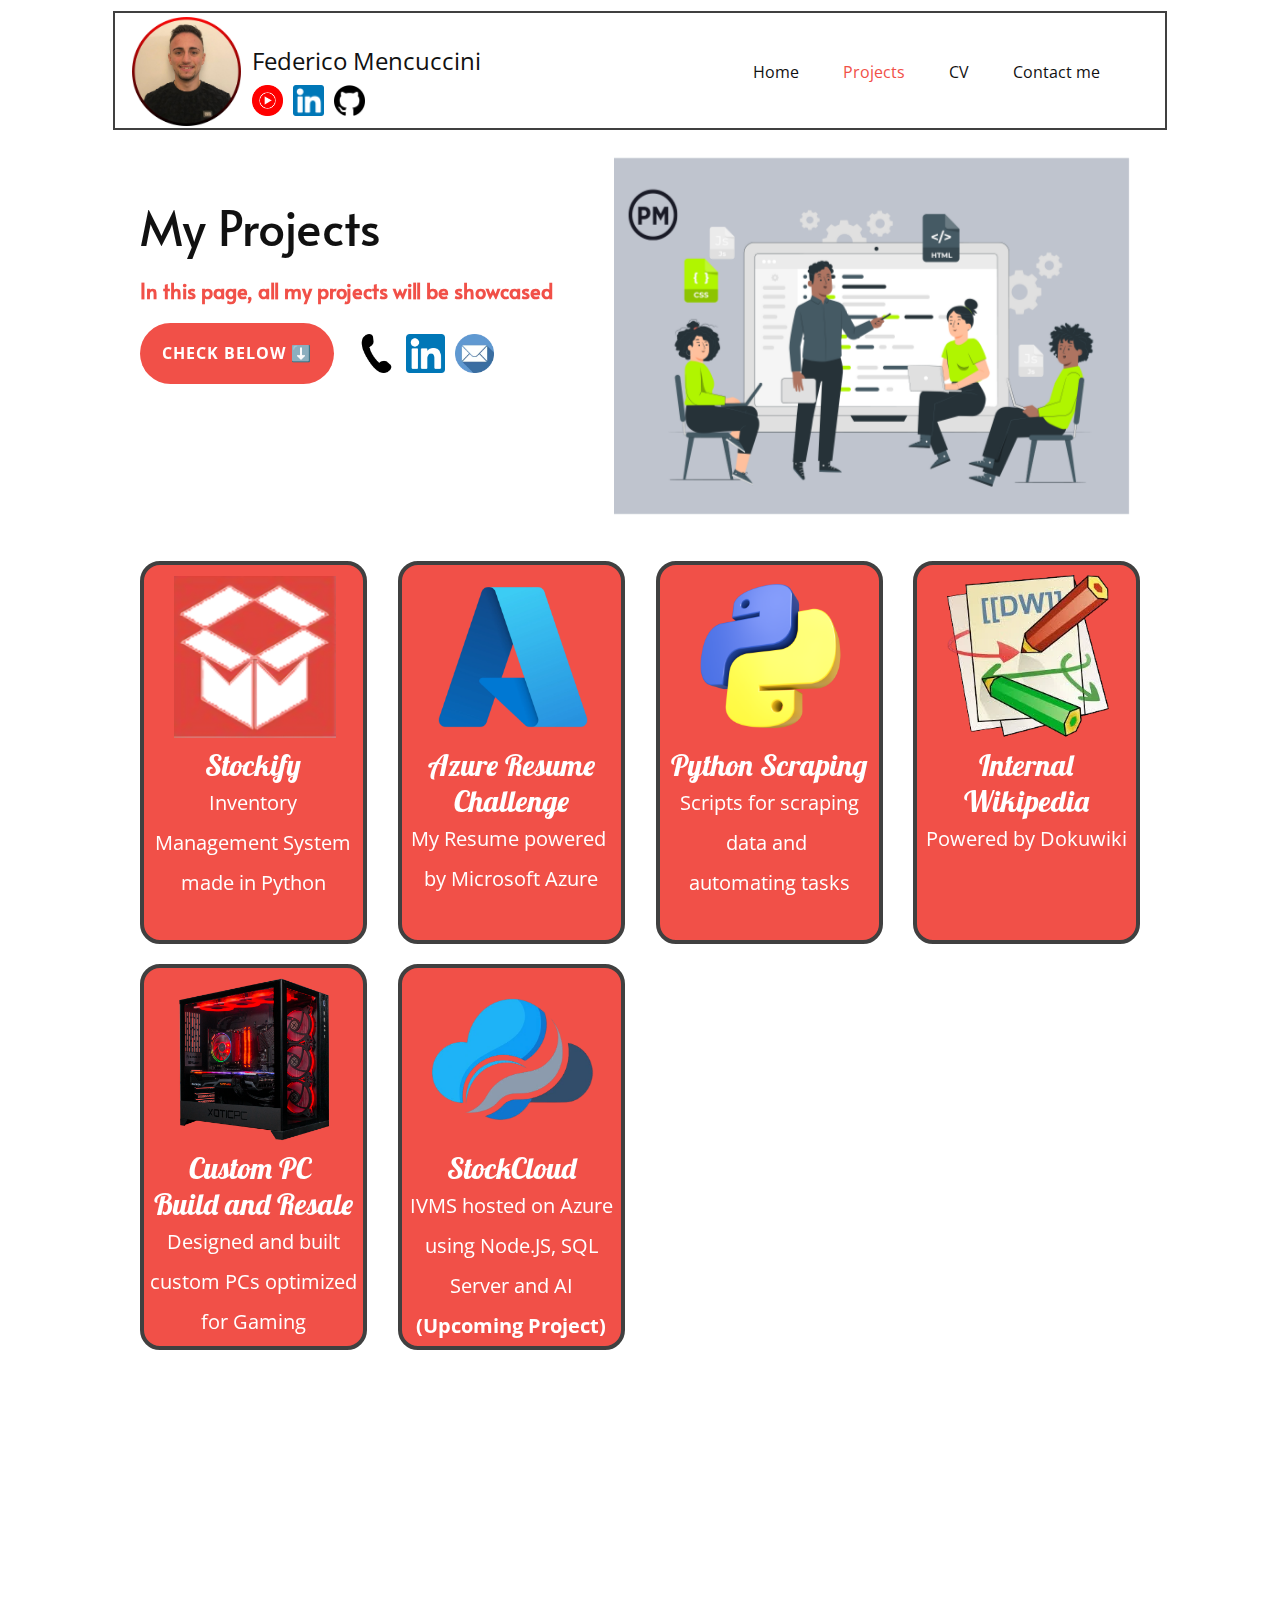
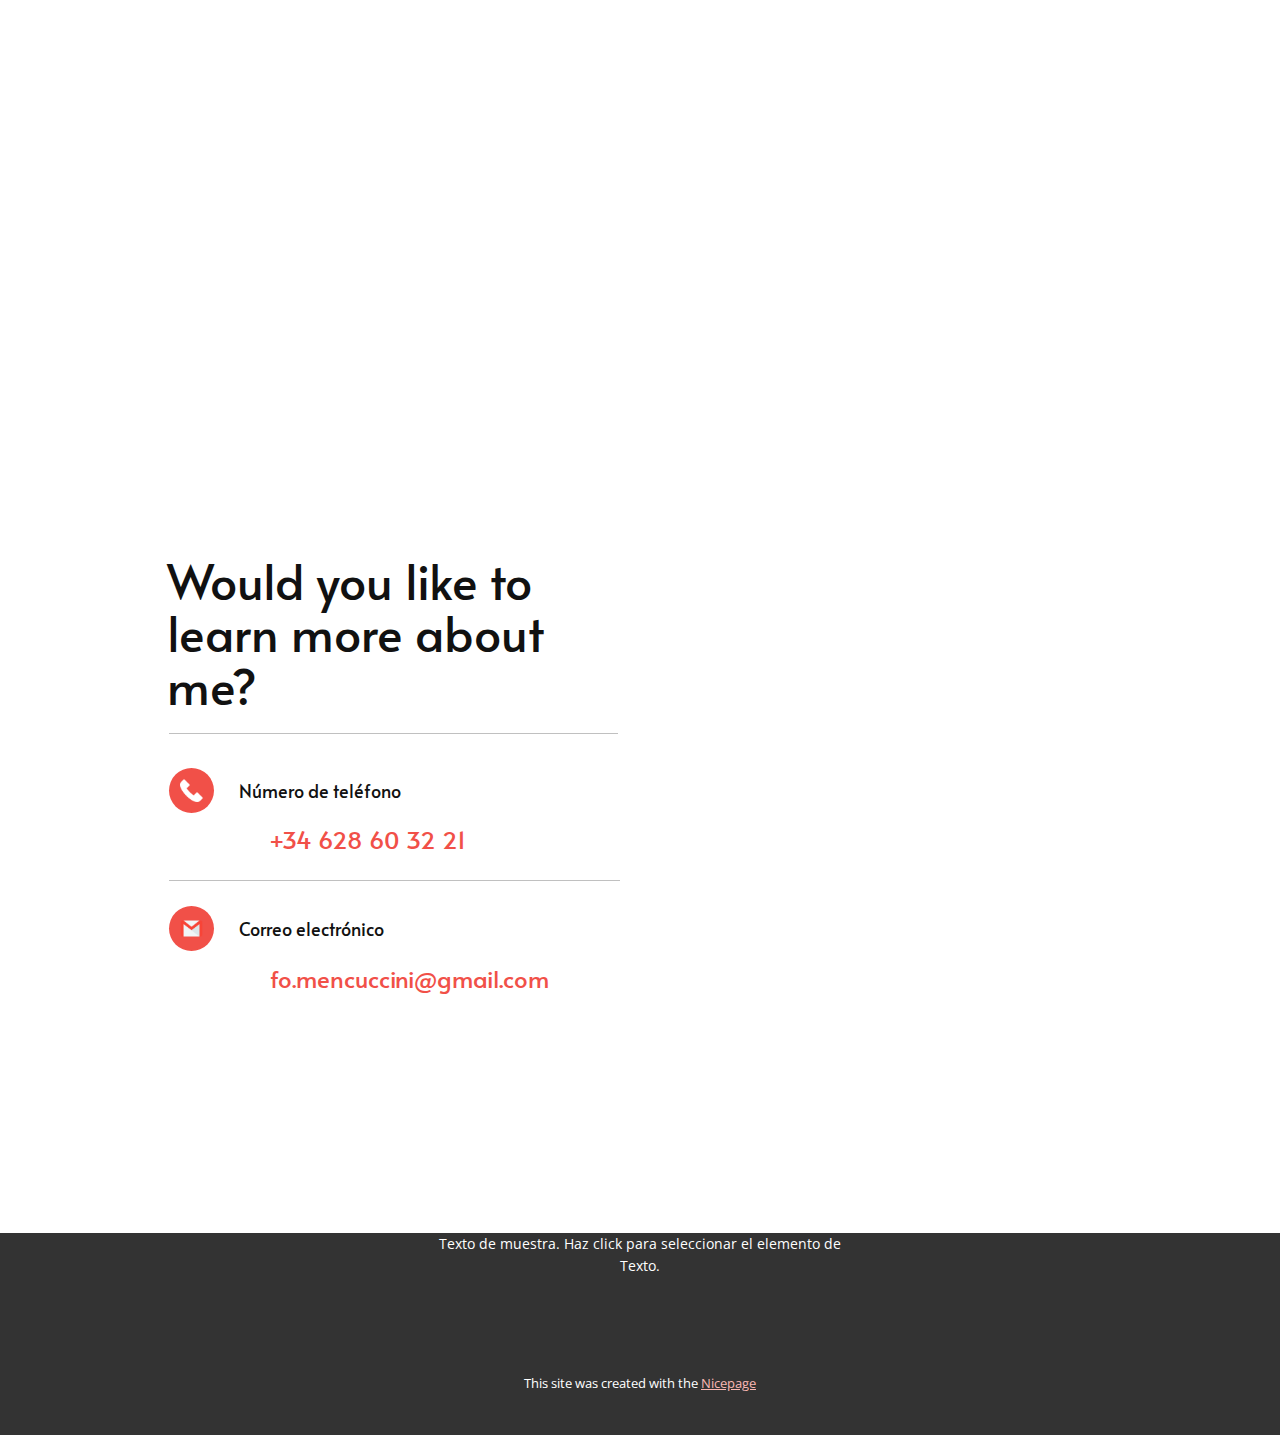
==== Projects.html @ ea81ccb8 "Updated FOMencuccini.Tech" ====
<!DOCTYPE html>
<html style="font-size: 16px;" lang="es">

<head>
  <meta name="viewport" content="width=device-width, initial-scale=1.0">
  <meta charset="utf-8">
  <title>Projects</title>

  <!-- ICON -->
  <link rel="icon" type="image/x-icon" href="favicon.ico">

  <!-- CSS
  ================================================== -->
  <link rel="stylesheet" href="css/nicepage.css" media="screen">
  <link rel="stylesheet" href="css/Projects.css" media="screen">

  <!-- JavaScript
  ================================================== -->
  <script class="u-script" type="text/javascript" src="js/jquery.js" defer=""></script>
  <script class="u-script" type="text/javascript" src="js/nicepage.js" defer=""></script>

  <link id="u-theme-google-font" rel="stylesheet"
    href="https://fonts.googleapis.com/css?family=Open+Sans:300,300i,400,400i,500,500i,600,600i,700,700i,800,800i|Alata:400">
  <link id="u-page-google-font" rel="stylesheet" href="https://fonts.googleapis.com/css?family=Lobster:400">



</head>

<body data-path-to-root="./" data-include-products="true" class="u-body u-xl-mode" data-lang="es">
  <header class="u-clearfix u-header u-header" id="sec-5141">
    <div class="u-clearfix u-sheet u-sheet-1">
      <div class="u-border-2 u-border-grey-75 u-container-style u-group u-shape-rectangle u-group-1">
        <div class="u-container-layout u-container-layout-1">
          <img class="u-image u-image-contain u-image-default u-preserve-proportions u-image-1"
            src="images/fmencuccini.webp" alt="" data-image-width="1580" data-image-height="1580">
          <p class="u-text u-text-default u-text-1">Federico Mencuccini</p>
          <nav class="u-menu u-menu-dropdown u-offcanvas u-menu-1">
            <div class="menu-collapse" style="font-size: 1rem; letter-spacing: 0px;">
              <a class="u-button-style u-custom-left-right-menu-spacing u-custom-padding-bottom u-custom-top-bottom-menu-spacing u-nav-link u-text-active-palette-1-base u-text-hover-palette-2-base"
                href="#">
                <svg class="u-svg-link" viewBox="0 0 24 24">
                  <use xlink:href="#menu-hamburger"></use>
                </svg>
                <svg class="u-svg-content" version="1.1" id="menu-hamburger" viewBox="0 0 16 16" x="0px" y="0px"
                  xmlns:xlink="http://www.w3.org/1999/xlink" xmlns="http://www.w3.org/2000/svg">
                  <g>
                    <rect y="1" width="16" height="2"></rect>
                    <rect y="7" width="16" height="2"></rect>
                    <rect y="13" width="16" height="2"></rect>
                  </g>
                </svg>
              </a>
            </div>
            <div class="u-custom-menu u-nav-container">
              <ul class="u-nav u-unstyled u-nav-1">
                <li class="u-nav-item"><a
                    class="u-button-style u-nav-link u-text-active-palette-1-base u-text-hover-palette-2-base"
                    href="index.html" style="padding: 10px 20px;">Home</a>
                </li>
                <li class="u-nav-item"><a
                    class="u-button-style u-nav-link u-text-active-palette-1-base u-text-hover-palette-2-base"
                    href="Projects.html" style="padding: 10px 20px;">Projects</a>
                </li>
                <li class="u-nav-item"><a
                    class="u-button-style u-file-link u-nav-link u-text-active-palette-1-base u-text-hover-palette-2-base"
                    href="files/CV_INF_ESPANOL_COMPLETE.pdf" style="padding: 10px 20px;" target="_blank">CV</a>
                  <div class="u-nav-popup">
                    <ul class="u-h-spacing-20 u-nav u-unstyled u-v-spacing-10">
                      <li class="u-nav-item"><a class="u-button-style u-file-link u-nav-link u-white"
                          href="files/CV_INF_ESPANOL_COMPLETE.pdf" target="_blank">Spanish CV</a>
                      </li>
                      <li class="u-nav-item"><a class="u-button-style u-file-link u-nav-link u-white"
                          href="files/CV_INF_ENGLISH_COMPLETE.pdf" target="_blank">English CV</a>
                      </li>
                    </ul>
                  </div>
                </li>
                <li class="u-nav-item"><a
                    class="u-button-style u-nav-link u-text-active-palette-1-base u-text-hover-palette-2-base"
                    href="index.html" style="padding: 10px 20px;">Contact me</a>
                </li>
              </ul>
            </div>
            <div class="u-custom-menu u-nav-container-collapse">
              <div class="u-black u-container-style u-inner-container-layout u-opacity u-opacity-95 u-sidenav">
                <div class="u-inner-container-layout u-sidenav-overflow">
                  <div class="u-menu-close"></div>
                  <ul class="u-align-center u-nav u-popupmenu-items u-unstyled u-nav-3">
                    <li class="u-nav-item"><a class="u-button-style u-nav-link" href="index.html">Home</a>
                    </li>
                    <li class="u-nav-item"><a class="u-button-style u-nav-link" href="Projects.html">Projects</a>
                    </li>
                    <li class="u-nav-item"><a class="u-button-style u-file-link u-nav-link"
                        href="files/CV_INF_ESPANOL_COMPLETE.pdf" target="_blank">CV</a>
                      <div class="u-nav-popup">
                        <ul class="u-h-spacing-20 u-nav u-unstyled u-v-spacing-10">
                          <li class="u-nav-item"><a class="u-button-style u-file-link u-nav-link"
                              href="files/CV_INF_ESPANOL_COMPLETE.pdf" target="_blank">Spanish CV</a>
                          </li>
                          <li class="u-nav-item"><a class="u-button-style u-file-link u-nav-link"
                              href="files/CV_INF_ENGLISH_COMPLETE.pdf" target="_blank">English CV</a>
                          </li>
                        </ul>
                      </div>
                    </li>
                    <li class="u-nav-item"><a class="u-button-style u-nav-link" href="index.html">Contact
                        me</a>
                    </li>
                  </ul>
                </div>
              </div>
              <div class="u-black u-menu-overlay u-opacity u-opacity-70"></div>
            </div>
          </nav>
          <div class="u-social-icons u-spacing-10 u-social-icons-1">
            <a class="u-social-url" title="facebook" target="_blank" href="https://www.youtube.com/@freddylife01"><span
                class="u-file-icon u-icon u-social-facebook u-social-icon u-icon-1"><img src="images/yt1.webp"
                  alt=""></span>
            </a>
            <a class="u-social-url" title="twitter" target="_blank"
              href="https://www.linkedin.com/in/fomencuccini/"><span
                class="u-file-icon u-icon u-social-icon u-social-twitter u-icon-2"><img src="images/linkedin.webp"
                  alt=""></span>
            </a>
            <a class="u-social-url" title="instagram" target="_blank" href="https://github.com/donebyfreddy"><span
                class="u-file-icon u-icon u-social-icon u-social-instagram u-icon-3"><img src="images/github.webp"
                  alt=""></span>
            </a>
          </div>
        </div>
      </div>
    </div>
  </header>
  <section class="u-clearfix u-container-align-center u-white u-section-1" id="sec-1163">
    <div class="u-clearfix u-sheet u-sheet-1">
      <div class="data-layout-selected u-clearfix u-expanded-width u-layout-wrap u-layout-wrap-1">
        <div class="u-layout">
          <div class="u-layout-row">
            <div
              class="u-container-style u-layout-cell u-size-32-lg u-size-32-xl u-size-60-md u-size-60-sm u-size-60-xs u-layout-cell-1"
              data-animation-name="customAnimationIn" data-animation-duration="1000" data-animation-delay="0">
              <div class="u-container-layout u-valign-top-xs u-container-layout-1">
                <h1 class="u-align-left u-text u-text-1">My Projects</h1>
                <h5 class="u-align-left u-text u-text-custom-color-2 u-text-2">In this page, all my projects will be
                  showcased </h5>
                <a href="Projects.html#carousel_92e2"
                  class="u-align-left u-btn u-btn-round u-button-style u-hover-palette-1-light-1 u-palette-1-base u-radius u-btn-1">CHECK
                  BELOW ⬇️ </a>
                <div class="u-social-icons u-spacing-10 u-social-icons-1">
                  <a class="u-social-url" title="Telephone" target="_blank" href="tel:+34 628603221"><span
                      class="u-file-icon u-icon u-social-facebook u-social-icon u-icon-1"><img
                        src="images/telephone.webp" alt=""></span>
                  </a>
                  <a class="u-social-url" title="Linkedin" target="_blank"
                    href="https://linkedin.com/in/fomencuccini"><span
                      class="u-file-icon u-icon u-social-icon u-social-twitter u-icon-2"><img src="images/linkedin.webp"
                        alt=""></span>
                  </a>
                  <a class="u-social-url" title="Email" target="_blank"
                    href="mailto:fo.mencuccini@gmail.com?subject=Azure%20Resume%20Site"><span
                      class="u-file-icon u-icon u-social-icon u-social-instagram u-icon-3"><img src="images/email.webp"
                        alt=""></span>
                  </a>
                </div>
              </div>
            </div>
            <div
              class="u-container-style u-layout-cell u-size-28-lg u-size-28-xl u-size-60-md u-size-60-sm u-size-60-xs u-layout-cell-2">
              <div class="u-container-layout u-valign-middle-sm u-valign-middle-xs u-container-layout-2">
                <img class="u-image u-image-default u-image-1" src="images/projects.webp" alt="" data-image-width="1200"
                  data-image-height="778">
              </div>
            </div>
          </div>
        </div>
      </div>
    </div>
  </section>
  <section class="u-align-center u-clearfix u-container-align-center u-white u-section-2" id="carousel_92e2">
    <div class="u-clearfix u-sheet u-sheet-1">
      <div class="u-expanded-width u-list u-list-1">
        <div class="u-repeater u-repeater-1">
          <div
            class="u-align-center u-border-4 u-border-grey-75 u-container-align-center u-container-style u-custom-color-2 u-custom-item u-hover-feature u-list-item u-radius u-repeater-item u-shape-round u-list-item-1"
            data-animation-name="customAnimationIn" data-animation-duration="1000" data-animation-delay="100"
            data-href="MyProjects/Stockify.html" data-animation-out="0">
            <div class="u-container-layout u-similar-container u-container-layout-1">
              <img src="images/Stockify_ICON_white.webp" alt=""
                class="custom-expanded u-align-center u-image u-image-contain u-image-default u-image-1"
                data-image-width="750" data-image-height="750" data-href="MyProjects/Stockify.html">
              <h3 class="u-align-center u-custom-font u-custom-item u-font-lobster u-text u-text-1">
                <a class="u-active-none u-border-none u-btn u-button-link u-button-style u-hover-none u-none u-text-white u-btn-1"
                  data-href="MyProjects/Stockify.html">Stockify</a>
              </h3>
              <p class="u-align-center u-text u-text-white u-text-2">
                <a class="u-active-none u-border-none u-btn u-button-link u-button-style u-hover-none u-none u-text-white u-btn-2"
                  data-href="/MyProjects/Stockify.html"> Inventory Management System made in Python </a>
              </p>
            </div>
          </div>
          <div
            class="u-align-center u-border-4 u-border-grey-75 u-container-align-center u-container-style u-custom-color-2 u-custom-item u-hover-feature u-list-item u-radius u-repeater-item u-shape-round u-video-cover u-list-item-2"
            data-animation-name="customAnimationIn" data-animation-duration="1000" data-animation-delay="100"
            data-href="MyProjects/AzureResume.html" data-animation-out="0">
            <div class="u-container-layout u-similar-container u-container-layout-2">
              <img src="images/azure.webp" alt=""
                class="custom-expanded u-align-center u-image u-image-contain u-image-default u-image-2"
                data-image-width="3000" data-image-height="3000" data-href="MyProjects/AzureResume.html">
              <h3 class="u-align-center u-custom-font u-custom-item u-font-lobster u-text u-text-3">
                <a class="u-active-none u-border-none u-btn u-button-link u-button-style u-hover-none u-none u-text-body-alt-color u-btn-3"
                  data-href="MyProjects/AzureResume.html"> Azure Resume Challenge</a>
              </h3>
              <p class="u-align-center u-text u-text-white u-text-4">
                <a class="u-active-none u-border-none u-btn u-button-link u-button-style u-hover-none u-none u-text-body-alt-color u-btn-4"
                  data-href="MyProjects/AzureResume.html"> My Resume powered&nbsp;<br>by Microsoft Azure
                </a>
              </p>
            </div>
          </div>
          <div
            class="u-align-center u-border-4 u-border-grey-75 u-container-align-center u-container-style u-custom-color-2 u-custom-item u-hover-feature u-list-item u-radius u-repeater-item u-shape-round u-video-cover u-list-item-3"
            data-animation-name="customAnimationIn" data-animation-duration="1000" data-animation-delay="100"
            data-animation-out="0" data-href="MyProjects/PythonScraping.html">
            <div class="u-container-layout u-similar-container u-container-layout-3">
              <img src="images/Python3d.webp" alt=""
                class="custom-expanded u-align-center u-image u-image-contain u-image-default u-image-3"
                data-image-width="980" data-image-height="980" data-href="MyProjects/PythonScraping.html">
              <h3 class="u-align-center u-custom-font u-custom-item u-font-lobster u-text u-text-5">
                <a class="u-active-none u-border-none u-btn u-button-link u-button-style u-hover-none u-none u-text-white u-btn-5"
                  data-href="MyProjects/PythonScraping.html">Python Scraping</a>
              </h3>
              <p class="u-align-center u-text u-text-white u-text-6">
                <a class="u-active-none u-border-none u-btn u-button-link u-button-style u-hover-none u-none u-text-white u-btn-6"
                  data-href="MyProjects/PythonScraping.html">Scripts for scraping data and&nbsp;<br>automating tasks
                </a>
              </p>
            </div>
          </div>
          <div
            class="u-align-center u-border-4 u-border-grey-75 u-container-align-center u-container-style u-custom-color-2 u-custom-item u-hover-feature u-list-item u-radius u-repeater-item u-shape-round u-video-cover u-list-item-4"
            data-animation-name="customAnimationIn" data-animation-duration="1000" data-animation-delay="0"
            data-animation-out="0" data-href="MyProjects/InternalWikipedia.html">
            <div class="u-container-layout u-similar-container u-container-layout-4">
              <img src="images/dokuwiki.webp" alt=""
                class="custom-expanded u-align-center u-image u-image-contain u-image-default u-image-4"
                data-image-width="224" data-image-height="225" data-href="MyProjects/InternalWikipedia.html">
              <h3 class="u-align-center u-custom-font u-custom-item u-font-lobster u-text u-text-7">
                <a class="u-active-none u-border-none u-btn u-button-link u-button-style u-hover-none u-none u-text-body-alt-color u-btn-7"
                  data-href="MyProjects/InternalWikipedia.html" href="MyProjects/InternalWikipedia.html">Internal
                  Wikipedia</a>
              </h3>
              <p class="u-align-center u-text u-text-white u-text-8">
                <a class="u-active-none u-border-none u-btn u-button-link u-button-style u-hover-none u-none u-text-white u-btn-8"
                  data-href="MyProjects/InternalWikipedia.html" href="MyProjects/InternalWikipedia.html">Powered by
                  Dokuwiki</a>
              </p>
            </div>
          </div>
        </div>
      </div>
      <div class="u-clearfix u-sheet u-sheet-2">
        <div class="u-expanded-width u-list u-list-1">
          <div class="u-repeater u-repeater-1">
            <div
              class="u-align-center u-border-4 u-border-grey-75 u-container-align-center u-container-style u-custom-color-2 u-custom-item u-hover-feature u-list-item u-radius u-repeater-item u-shape-round u-list-item-1"
              data-animation-name="customAnimationIn" data-animation-duration="1000" data-animation-delay="100"
              data-href="MyProjects/CustomPCBuilds.html" data-animation-out="0">
              <div class="u-container-layout u-similar-container u-container-layout-1">
                <img src="images/Main-PC-Gamer.webp" alt=""
                  class="custom-expanded u-align-center u-image u-image-contain u-image-default u-image-1"
                  data-image-width="750" data-image-height="750" data-href="MyProjects/CustomPCBuilds.html">
                <h3 class="u-align-center u-custom-font u-custom-item u-font-lobster u-text u-text-1">
                  <a class="u-active-none u-border-none u-btn u-button-link u-button-style u-hover-none u-none u-text-white u-btn-1"
                    data-href="MyProjects/CustomPCBuilds.html">Custom PC&nbsp;<br>Build and Resale</a>
                </h3>
                <p class="u-align-center u-text u-text-white u-text-2">
                  <a class="u-active-none u-border-none u-btn u-button-link u-button-style u-hover-none u-none u-text-white u-btn-2"
                    data-href="MyProjects/CustomPCBuilds.html"> Designed and built
                    custom PCs&nbsp;optimized
                    for Gaming</a>
                </p>
              </div>
            </div>
            <div
              class="u-align-center u-border-4 u-border-grey-75 u-container-align-center u-container-style u-custom-color-2 u-custom-item u-hover-feature u-list-item u-radius u-repeater-item u-shape-round u-video-cover u-list-item-2"
              data-animation-name="customAnimationIn" data-animation-duration="1000" data-animation-delay="100"
              data-href="MyProjects/Stockcloud.html" data-animation-out="0">
              <div class="u-container-layout u-similar-container u-container-layout-2">
                <img src="images/stockcloud.webp" alt="StockCloud Logo IVMS"
                  class="custom-expanded u-align-center u-image u-image-contain u-image-default u-image-2"
                  data-image-width="3000" data-image-height="3000" data-href="MyProjects/StockCloud.html">
                <h3 class="u-align-center u-custom-font u-custom-item u-font-lobster u-text u-text-3">
                  <a class="u-active-none u-border-none u-btn u-button-link u-button-style u-hover-none u-none u-text-body-alt-color u-btn-3"
                    data-href="MyProjects/Stockcloud.html"> StockCloud</a>
                </h3>
                <p class="u-align-center u-text u-text-white u-text-4">
                  <a class="u-active-none u-border-none u-btn u-button-link u-button-style u-hover-none u-none u-text-body-alt-color u-btn-4"
                    data-href="MyProjects/Stockcloud.html"> IVMS hosted on Azure using Node.JS, SQL Server and AI <b>(Upcoming Project)</b>
                  </a>
                </p>
              </div>
            </div>
            <!-- <div
              class="u-align-center u-border-4 u-border-grey-75 u-container-align-center u-container-style u-custom-color-2 u-custom-item u-hover-feature u-list-item u-radius u-repeater-item u-shape-round u-video-cover u-list-item-3"
              data-animation-name="customAnimationIn" data-animation-duration="1000" data-animation-delay="100"
              data-animation-out="0" data-href="MyProjects/PythonScraping.html">
              <div class="u-container-layout u-similar-container u-container-layout-3">
                <img src="images/Python3d.webp" alt=""
                  class="custom-expanded u-align-center u-image u-image-contain u-image-default u-image-3"
                  data-image-width="980" data-image-height="980" data-href="MyProjects/PythonScraping.html">
                <h3 class="u-align-center u-custom-font u-custom-item u-font-lobster u-text u-text-5">
                  <a class="u-active-none u-border-none u-btn u-button-link u-button-style u-hover-none u-none u-text-white u-btn-5"
                    data-href="MyProjects/PythonScraping.html">Python Scraping</a>
                </h3>
                <p class="u-align-center u-text u-text-white u-text-6">
                  <a class="u-active-none u-border-none u-btn u-button-link u-button-style u-hover-none u-none u-text-white u-btn-6"
                    data-href="MyProjects/PythonScraping.html">Scripts for scraping data and&nbsp;<br>automating tasks
                  </a>
                </p>
              </div>
            </div>
            <div
              class="u-align-center u-border-4 u-border-grey-75 u-container-align-center u-container-style u-custom-color-2 u-custom-item u-hover-feature u-list-item u-radius u-repeater-item u-shape-round u-video-cover u-list-item-4"
              data-animation-name="customAnimationIn" data-animation-duration="1000" data-animation-delay="0"
              data-animation-out="0" data-href="MyProjects/InternalWikipedia.html">
              <div class="u-container-layout u-similar-container u-container-layout-4">
                <img src="images/dokuwiki.webp" alt=""
                  class="custom-expanded u-align-center u-image u-image-contain u-image-default u-image-4"
                  data-image-width="224" data-image-height="225" data-href="MyProjects/InternalWikipedia.html">
                <h3 class="u-align-center u-custom-font u-custom-item u-font-lobster u-text u-text-7">
                  <a class="u-active-none u-border-none u-btn u-button-link u-button-style u-hover-none u-none u-text-body-alt-color u-btn-7"
                    data-href="MyProjects/InternalWikipedia.html" href="MyProjects/InternalWikipedia.html">Internal
                    Wikipedia</a>
                </h3>
                <p class="u-align-center u-text u-text-white u-text-8">
                  <a class="u-active-none u-border-none u-btn u-button-link u-button-style u-hover-none u-none u-text-white u-btn-8"
                    data-href="MyProjects/InternalWikipedia.html" href="MyProjects/InternalWikipedia.html">Powered by
                    Dokuwiki</a>
                </p>
              </div>
            </div> -->
          </div>
        </div>
      </div>

  </section>

  <section class="u-clearfix u-container-align-center u-section-3" id="sec-1838">
    <div class="u-clearfix u-sheet u-sheet-1">
      <div class="data-layout-selected u-clearfix u-expanded-width u-layout-wrap u-layout-wrap-1">
        <div class="u-layout">
          <div class="u-layout-row">
            <div class="u-container-style u-layout-cell u-size-30 u-layout-cell-1"
              data-animation-name="customAnimationIn" data-animation-duration="1000" data-animation-delay="0"
              data-animation-out="0">
              <div class="u-container-layout u-container-layout-1">
                <h2 class="u-align-left u-text u-text-1">More than +4 years of Experience and 2 Companies very Satisfied
                  with my work</h2>
                <p class="u-align-left u-text u-text-2"> I am dedicated to giving 100% in every role, focusing on
                  improving the IT department through better solutions and documentation. I thrive on learning new
                  technologies to drive efficiency and innovation. My previous employers have consistently been
                  satisfied with my contributions, and I am eager to positively impact any team I join. </p>
                <a href="./#carousel_e5a0"
                  class="u-align-left u-btn u-btn-round u-button-style u-hover-palette-1-light-1 u-palette-1-base u-radius u-btn-1"><span
                    class="u-file-icon u-icon u-icon-1"><img src="images/view_project.webp" alt=""></span>&nbsp;CONTACT
                  ME
                </a>
              </div>
            </div>
            <div class="u-container-align-left u-container-style u-layout-cell u-size-30 u-layout-cell-2"
              data-animation-name="customAnimationIn" data-animation-duration="1500" data-animation-delay="0"
              data-animation-out="0">
              <div class="u-container-layout u-container-layout-2">
                <div class="u-expanded-width u-list u-list-1">
                  <div class="u-repeater u-repeater-1">
                    <div class="u-container-style u-list-item u-repeater-item u-list-item-1"
                      data-animation-name="customAnimationIn" data-animation-duration="1000" data-animation-delay="0"
                      data-animation-out="0">
                      <div class="u-container-layout u-similar-container u-container-layout-3">
                        <h3 class="u-align-left u-custom-item u-hover-feature u-text u-text-palette-1-base u-text-3"
                          data-animation-name="counter" data-animation-event="scroll" data-animation-duration="250">2
                        </h3>
                        <h6 class="u-align-left u-text u-text-4">SATISFIED COMPANIES</h6>
                      </div>
                    </div>
                    <div class="u-container-align-left u-container-style u-list-item u-repeater-item u-list-item-2"
                      data-animation-name="customAnimationIn" data-animation-duration="1000" data-animation-delay="200"
                      data-animation-out="0">
                      <div class="u-container-layout u-similar-container u-container-layout-4">
                        <h3 class="u-align-left u-custom-item u-hover-feature u-text u-text-palette-1-base u-text-5"
                          data-animation-name="counter" data-animation-event="scroll" data-animation-duration="250">2
                        </h3>
                        <h6 class="u-align-left u-text u-text-6">LETTERS OF RECOMMENDATION</h6>
                      </div>
                    </div>
                    <div class="u-container-style u-list-item u-repeater-item u-list-item-3"
                      data-animation-name="customAnimationIn" data-animation-duration="1000" data-animation-delay="200"
                      data-animation-out="0">
                      <div class="u-container-layout u-similar-container u-container-layout-5">
                        <h3 class="u-align-left u-custom-item u-hover-feature u-text u-text-palette-1-base u-text-7"
                          data-animation-name="counter" data-animation-event="scroll" data-animation-duration="250">3
                        </h3>
                        <h6 class="u-align-left u-text u-text-8"> Successful projects</h6>
                      </div>
                    </div>
                    <div class="u-container-style u-list-item u-repeater-item u-list-item-4"
                      data-animation-name="customAnimationIn" data-animation-duration="1000" data-animation-delay="200"
                      data-animation-out="0">
                      <div class="u-container-layout u-similar-container u-container-layout-6">
                        <h3 class="u-align-left u-custom-item u-hover-feature u-text u-text-palette-1-base u-text-9"
                          data-animation-name="counter" data-animation-event="scroll" data-animation-duration="250">98%
                        </h3>
                        <h6 class="u-align-left u-text u-text-10">COMPANY REVIEW</h6>
                      </div>
                    </div>
                  </div>
                </div>
              </div>
            </div>
          </div>
        </div>
      </div>
    </div>




  </section>
  <section class="u-align-center u-clearfix u-container-align-center u-white u-section-4" id="carousel_2f81">
    <div class="u-clearfix u-sheet u-sheet-1">
      <div class="data-layout-selected u-clearfix u-expanded-width u-gutter-30 u-layout-wrap u-layout-wrap-1">
        <div class="u-layout">
          <div class="u-layout-row">
            <div
              class="u-align-left u-container-align-left u-container-align-left-xs u-container-style u-layout-cell u-radius u-right-cell u-shape-round u-size-30-lg u-size-30-xl u-size-60-md u-size-60-sm u-size-60-xs u-white u-layout-cell-1">
              <div class="u-container-layout u-container-layout-1">
                <h2
                  class="u-align-left u-text u-text-default-lg u-text-default-md u-text-default-sm u-text-default-xl u-text-1">
                  Would you like to learn more about me?</h2>
                <div class="u-align-left u-border-1 u-border-grey-25 u-line u-line-horizontal u-line-1"></div><span
                  class="u-align-left u-file-icon u-icon u-icon-circle u-palette-1-base u-text-white u-icon-1"><img
                    src="images/telephone_white.webp" alt=""></span>
                <h5 class="u-align-left u-text u-text-default u-text-2">Número de teléfono<br>
                </h5>
                <h4 class="u-align-left u-text u-text-default u-text-3">
                  <a href="tel:+1 232 343 44 55"
                    class="u-active-none u-border-none u-btn u-btn-2 u-button-link u-button-style u-hover-none u-none u-text-palette-1-base">+34
                    628 60 32 21</a>
                  <br>
                </h4>
                <div class="u-align-left u-border-1 u-border-grey-25 u-line u-line-horizontal u-line-2"></div><span
                  class="u-align-left u-file-icon u-icon u-icon-circle u-palette-1-base u-text-white u-icon-2"><img
                    src="images/gmail.webp" alt=""></span>
                <h5 class="u-align-left u-text u-text-default u-text-4">Correo electrónico<br>
                </h5>
                <h4 class="u-align-left u-text u-text-default u-text-5">
                  <a href="#"
                    class="u-active-none u-border-none u-btn u-btn-3 u-button-link u-button-style u-hover-none u-none u-text-palette-1-base">fo.mencuccini@gmail.com
                  </a>
                  <br>
                </h4>
              </div>
            </div>
            <div
              class="u-container-style u-image u-image-round u-layout-cell u-left-cell u-radius u-size-30-lg u-size-30-xl u-size-60-md u-size-60-sm u-size-60-xs u-image-1"
              data-image-width="800" data-image-height="1200" data-animation-name="customAnimationIn"
              data-animation-duration="500" data-animation-delay="500" data-animation-out="0">
              <div class="u-container-layout u-valign-bottom u-container-layout-2"></div>
            </div>
          </div>
        </div>
      </div>
    </div>
  </section>




  <footer class="u-align-center u-clearfix u-container-align-center u-footer u-grey-80 u-footer" id="sec-5b59">
    <div class="u-clearfix u-sheet u-sheet-1">
      <p class="u-small-text u-text u-text-variant u-text-1">Texto de muestra. Haz click para seleccionar el elemento de
        Texto.</p>
    </div>
  </footer>
  <section class="u-backlink u-clearfix u-grey-80">
    <p class="u-text">
      <span>This site was created with the </span>
      <a class="u-link" href="https://nicepage.com/" target="_blank" rel="nofollow">
        <span>Nicepage</span>
      </a>
    </p>
  </section>

</body>

</html>
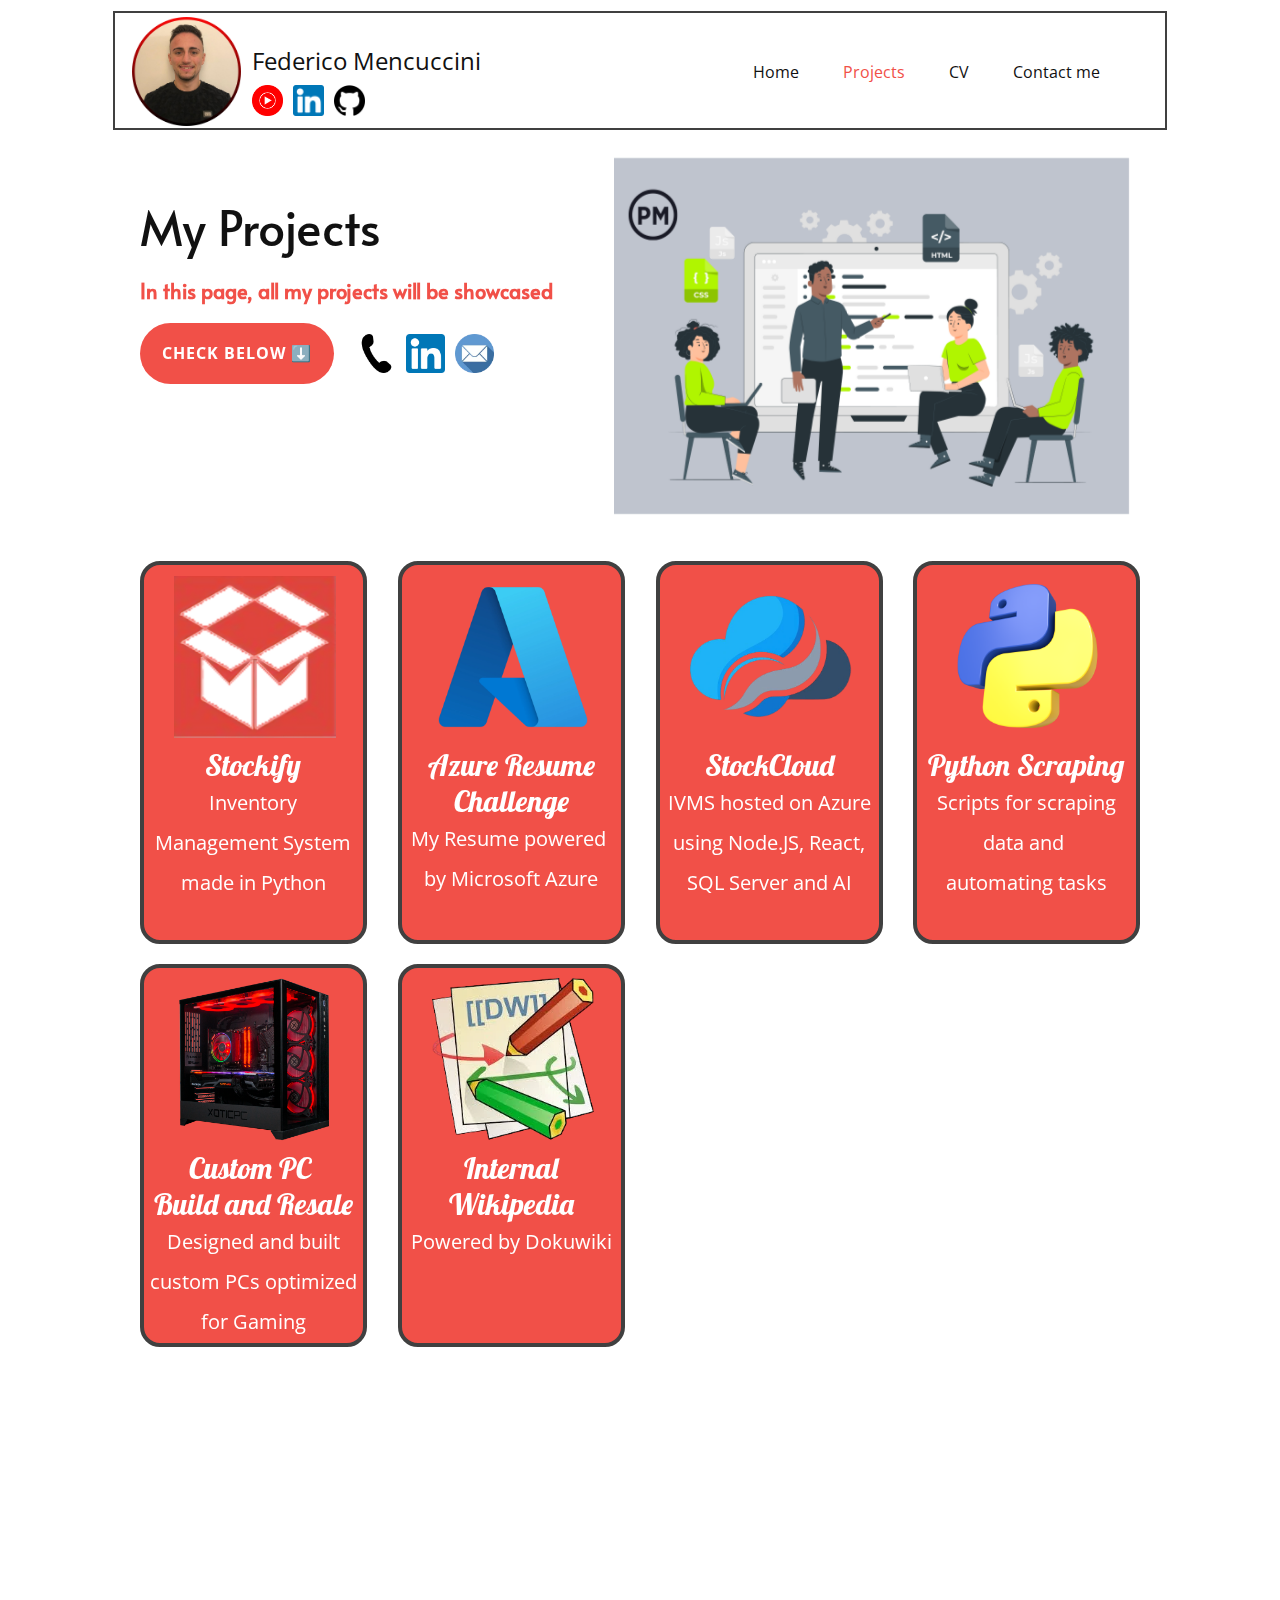
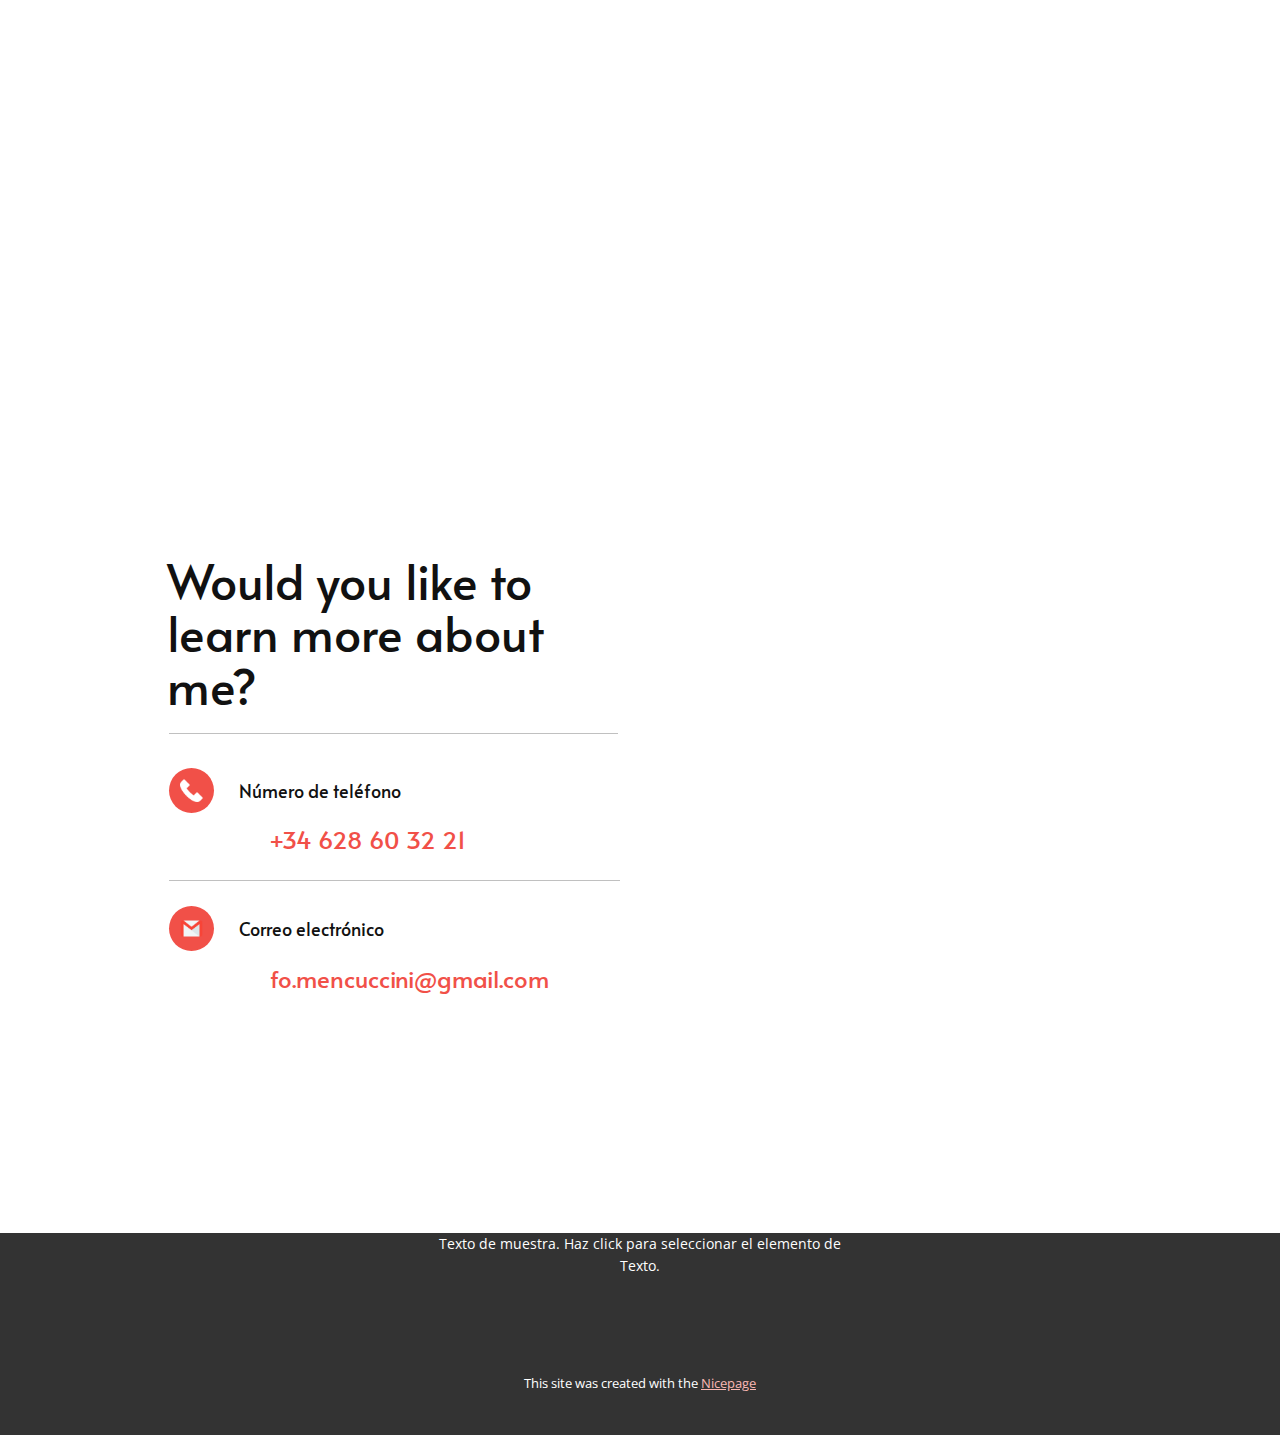
==== commit b884309e: "StockCloud updates" ====
--- a/Projects.html
+++ b/Projects.html
@@ -219,6 +219,25 @@
             </div>
           </div>
           <div
+            class="u-align-center u-border-4 u-border-grey-75 u-container-align-center u-container-style u-custom-color-2 u-custom-item u-hover-feature u-list-item u-radius u-repeater-item u-shape-round u-video-cover u-list-item-2"
+            data-animation-name="customAnimationIn" data-animation-duration="1000" data-animation-delay="100"
+            data-href="MyProjects/StockCloud.html" data-animation-out="0">
+            <div class="u-container-layout u-similar-container u-container-layout-2">
+              <img src="images/stockcloud.webp" alt="StockCloud Logo IVMS"
+                class="custom-expanded u-align-center u-image u-image-contain u-image-default u-image-2"
+                data-image-width="3000" data-image-height="3000" data-href="MyProjects/StockCloud.html">
+              <h3 class="u-align-center u-custom-font u-custom-item u-font-lobster u-text u-text-3">
+                <a class="u-active-none u-border-none u-btn u-button-link u-button-style u-hover-none u-none u-text-body-alt-color u-btn-3"
+                  data-href="MyProjects/StockCloud.html"> StockCloud</a>
+              </h3>
+              <p class="u-align-center u-text u-text-white u-text-4">
+                <a class="u-active-none u-border-none u-btn u-button-link u-button-style u-hover-none u-none u-text-body-alt-color u-btn-4"
+                  data-href="MyProjects/StockCloud.html"> IVMS hosted on Azure using Node.JS, React, SQL Server and AI
+                </a>
+              </p>
+            </div>
+          </div>
+          <div
             class="u-align-center u-border-4 u-border-grey-75 u-container-align-center u-container-style u-custom-color-2 u-custom-item u-hover-feature u-list-item u-radius u-repeater-item u-shape-round u-video-cover u-list-item-3"
             data-animation-name="customAnimationIn" data-animation-duration="1000" data-animation-delay="100"
             data-animation-out="0" data-href="MyProjects/PythonScraping.html">
@@ -234,26 +253,6 @@
                 <a class="u-active-none u-border-none u-btn u-button-link u-button-style u-hover-none u-none u-text-white u-btn-6"
                   data-href="MyProjects/PythonScraping.html">Scripts for scraping data and&nbsp;<br>automating tasks
                 </a>
-              </p>
-            </div>
-          </div>
-          <div
-            class="u-align-center u-border-4 u-border-grey-75 u-container-align-center u-container-style u-custom-color-2 u-custom-item u-hover-feature u-list-item u-radius u-repeater-item u-shape-round u-video-cover u-list-item-4"
-            data-animation-name="customAnimationIn" data-animation-duration="1000" data-animation-delay="0"
-            data-animation-out="0" data-href="MyProjects/InternalWikipedia.html">
-            <div class="u-container-layout u-similar-container u-container-layout-4">
-              <img src="images/dokuwiki.webp" alt=""
-                class="custom-expanded u-align-center u-image u-image-contain u-image-default u-image-4"
-                data-image-width="224" data-image-height="225" data-href="MyProjects/InternalWikipedia.html">
-              <h3 class="u-align-center u-custom-font u-custom-item u-font-lobster u-text u-text-7">
-                <a class="u-active-none u-border-none u-btn u-button-link u-button-style u-hover-none u-none u-text-body-alt-color u-btn-7"
-                  data-href="MyProjects/InternalWikipedia.html" href="MyProjects/InternalWikipedia.html">Internal
-                  Wikipedia</a>
-              </h3>
-              <p class="u-align-center u-text u-text-white u-text-8">
-                <a class="u-active-none u-border-none u-btn u-button-link u-button-style u-hover-none u-none u-text-white u-btn-8"
-                  data-href="MyProjects/InternalWikipedia.html" href="MyProjects/InternalWikipedia.html">Powered by
-                  Dokuwiki</a>
               </p>
             </div>
           </div>
@@ -283,24 +282,26 @@
               </div>
             </div>
             <div
-              class="u-align-center u-border-4 u-border-grey-75 u-container-align-center u-container-style u-custom-color-2 u-custom-item u-hover-feature u-list-item u-radius u-repeater-item u-shape-round u-video-cover u-list-item-2"
-              data-animation-name="customAnimationIn" data-animation-duration="1000" data-animation-delay="100"
-              data-href="MyProjects/Stockcloud.html" data-animation-out="0">
-              <div class="u-container-layout u-similar-container u-container-layout-2">
-                <img src="images/stockcloud.webp" alt="StockCloud Logo IVMS"
-                  class="custom-expanded u-align-center u-image u-image-contain u-image-default u-image-2"
-                  data-image-width="3000" data-image-height="3000" data-href="MyProjects/StockCloud.html">
-                <h3 class="u-align-center u-custom-font u-custom-item u-font-lobster u-text u-text-3">
-                  <a class="u-active-none u-border-none u-btn u-button-link u-button-style u-hover-none u-none u-text-body-alt-color u-btn-3"
-                    data-href="MyProjects/Stockcloud.html"> StockCloud</a>
+              class="u-align-center u-border-4 u-border-grey-75 u-container-align-center u-container-style u-custom-color-2 u-custom-item u-hover-feature u-list-item u-radius u-repeater-item u-shape-round u-video-cover u-list-item-4"
+              data-animation-name="customAnimationIn" data-animation-duration="1000" data-animation-delay="0"
+              data-animation-out="0" data-href="MyProjects/InternalWikipedia.html">
+              <div class="u-container-layout u-similar-container u-container-layout-4">
+                <img src="images/dokuwiki.webp" alt=""
+                  class="custom-expanded u-align-center u-image u-image-contain u-image-default u-image-4"
+                  data-image-width="224" data-image-height="225" data-href="MyProjects/InternalWikipedia.html">
+                <h3 class="u-align-center u-custom-font u-custom-item u-font-lobster u-text u-text-7">
+                  <a class="u-active-none u-border-none u-btn u-button-link u-button-style u-hover-none u-none u-text-body-alt-color u-btn-7"
+                    data-href="MyProjects/InternalWikipedia.html" href="MyProjects/InternalWikipedia.html">Internal
+                    Wikipedia</a>
                 </h3>
-                <p class="u-align-center u-text u-text-white u-text-4">
-                  <a class="u-active-none u-border-none u-btn u-button-link u-button-style u-hover-none u-none u-text-body-alt-color u-btn-4"
-                    data-href="MyProjects/Stockcloud.html"> IVMS hosted on Azure using Node.JS, SQL Server and AI <b>(Upcoming Project)</b>
-                  </a>
+                <p class="u-align-center u-text u-text-white u-text-8">
+                  <a class="u-active-none u-border-none u-btn u-button-link u-button-style u-hover-none u-none u-text-white u-btn-8"
+                    data-href="MyProjects/InternalWikipedia.html" href="MyProjects/InternalWikipedia.html">Powered by
+                    Dokuwiki</a>
                 </p>
               </div>
             </div>
+
             <!-- <div
               class="u-align-center u-border-4 u-border-grey-75 u-container-align-center u-container-style u-custom-color-2 u-custom-item u-hover-feature u-list-item u-radius u-repeater-item u-shape-round u-video-cover u-list-item-3"
               data-animation-name="customAnimationIn" data-animation-duration="1000" data-animation-delay="100"
